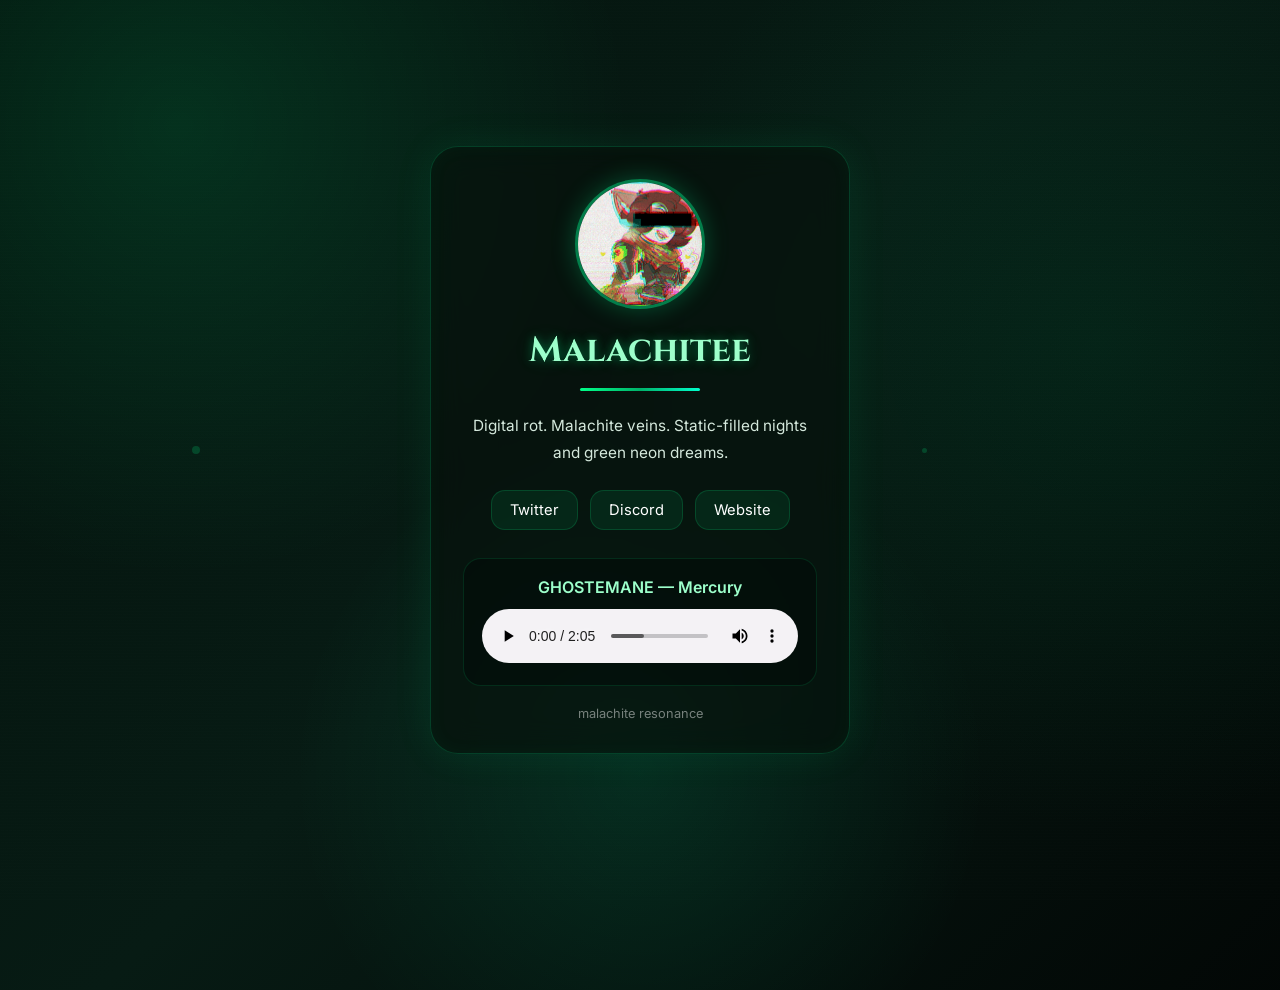
==== aboutme.html @ f3cbbcfe "Add files via upload" ====
<!DOCTYPE html>
<html lang="en">
<head>
<meta charset="UTF-8" />
<meta name="viewport" content="width=device-width, initial-scale=1.0"/>

<title>Malachitee</title>

<link rel="preconnect" href="https://fonts.googleapis.com">
<link href="https://fonts.googleapis.com/css2?family=Cinzel:wght@600&family=Inter:wght@300;400;500&display=swap" rel="stylesheet">

<style>
*{
    margin:0;
    padding:0;
    box-sizing:border-box;
}

body{
    height:100vh;
    overflow:hidden;
    font-family:'Inter',sans-serif;
    background:#050806;
    color:white;
    display:flex;
    justify-content:center;
    align-items:center;
    position:relative;
}

/* Animated malachite background */

body::before{
    content:"";
    position:absolute;
    inset:0;
    background:
    radial-gradient(circle at 20% 20%, rgba(0,255,140,.12), transparent 30%),
    radial-gradient(circle at 80% 40%, rgba(0,120,70,.15), transparent 35%),
    radial-gradient(circle at 50% 80%, rgba(0,255,170,.10), transparent 30%),
    linear-gradient(135deg,#03110b,#071b14,#020504);
    animation:bgMove 18s infinite alternate ease-in-out;
    transform:scale(1.2);
}

@keyframes bgMove{
    0%{
        filter:hue-rotate(0deg);
        transform:scale(1.15) translateY(0px);
    }
    100%{
        filter:hue-rotate(20deg);
        transform:scale(1.25) translateY(-15px);
    }
}

/* Scanlines */

.scanlines{
    position:absolute;
    inset:0;
    pointer-events:none;
    opacity:.06;
    background:
    repeating-linear-gradient(
        to bottom,
        transparent 0px,
        transparent 2px,
        rgba(255,255,255,.12) 3px
    );
}

/* Main Card */

.card{
    width:420px;
    backdrop-filter:blur(16px);
    background:rgba(8,15,11,.62);
    border:1px solid rgba(0,255,150,.18);
    border-radius:28px;
    padding:32px;
    position:relative;
    z-index:2;
    box-shadow:
    0 0 40px rgba(0,255,140,.08),
    inset 0 0 20px rgba(0,255,120,.04);
    animation:fadeUp 1s ease;
}

@keyframes fadeUp{
    from{
        opacity:0;
        transform:translateY(40px);
    }
    to{
        opacity:1;
        transform:translateY(0);
    }
}

/* Avatar */

.avatar{
    width:130px;
    height:130px;
    margin:auto;
    border-radius:50%;
    overflow:hidden;
    border:3px solid rgba(0,255,150,.45);
    box-shadow:0 0 25px rgba(0,255,150,.25);
}

.avatar img{
    width:100%;
    height:100%;
    object-fit:cover;
}

/* Username */

h1{
    font-family:'Cinzel',serif;
    text-align:center;
    margin-top:18px;
    font-size:2.2rem;
    color:#9dffcb;
    text-shadow:
    0 0 10px rgba(0,255,140,.35),
    0 0 20px rgba(0,255,140,.15);
}

.glow-line{
    width:120px;
    height:3px;
    margin:14px auto 22px;
    border-radius:999px;
    background:linear-gradient(to right,#00ff88,#00b36b,#00ffcc);
    animation:pulse 2s infinite;
}

@keyframes pulse{
    0%,100%{
        opacity:.5;
        transform:scaleX(.9);
    }
    50%{
        opacity:1;
        transform:scaleX(1.05);
    }
}

/* Bio */

.bio{
    text-align:center;
    line-height:1.7;
    color:#d4e8dc;
    font-size:.96rem;
    margin-bottom:24px;
}

/* Socials */

.socials{
    display:flex;
    gap:12px;
    justify-content:center;
    flex-wrap:wrap;
}

.socials a{
    text-decoration:none;
    color:white;
    background:rgba(0,255,140,.08);
    border:1px solid rgba(0,255,140,.16);
    padding:10px 18px;
    border-radius:14px;
    transition:.25s;
    font-size:.92rem;
}

.socials a:hover{
    transform:translateY(-3px);
    background:rgba(0,255,140,.18);
    box-shadow:0 0 15px rgba(0,255,140,.15);
}

/* Music Player */

.player{
    margin-top:28px;
    padding:18px;
    border-radius:18px;
    background:rgba(0,0,0,.28);
    border:1px solid rgba(0,255,140,.12);
}

.song{
    margin-bottom:12px;
    color:#9dffcb;
    font-weight:600;
    text-align:center;
}

audio{
    width:100%;
    filter:hue-rotate(85deg) saturate(1.2);
}

/* floating particles */

.particle{
    position:absolute;
    border-radius:50%;
    background:rgba(0,255,140,.18);
    animation:float linear infinite;
}

.particle:nth-child(1){
    width:8px;
    height:8px;
    left:15%;
    animation-duration:14s;
}

.particle:nth-child(2){
    width:5px;
    height:5px;
    left:72%;
    animation-duration:18s;
}

.particle:nth-child(3){
    width:12px;
    height:12px;
    left:45%;
    animation-duration:22s;
}

@keyframes float{
    from{
        transform:translateY(120vh);
    }
    to{
        transform:translateY(-20vh);
    }
}

.footer{
    text-align:center;
    margin-top:20px;
    opacity:.45;
    font-size:.8rem;
}
</style>
</head>

<body>

<div class="particle"></div>
<div class="particle"></div>
<div class="particle"></div>

<div class="scanlines"></div>

<div class="card">

<div class="avatar">
<img src="MOSHED-2025-11-30-0-14-15.gif" alt="Avatar">
</div>

<h1>Malachitee</h1>

<div class="glow-line"></div>

<div class="bio">
Digital rot. Malachite veins.  
Static-filled nights and green neon dreams.
</div>

<div class="socials">
<a href="https://x.com/CyroTheProtogen" target="_blank">Twitter</a>
<a href="https://discord.gg/fGaBajtQPF" target="_blank">Discord</a>
<a href="https://malachitevr.win" target="_blank">Website</a>
</div>

<div class="player">
<div class="song">GHOSTEMANE — Mercury</div>

<audio controls>
<source src="GHOSTEMANE - Mercury.mp3" type="audio/mpeg">
</audio>
</div>

<div class="footer">
malachite resonance
</div>

</div>

</body>
</html>
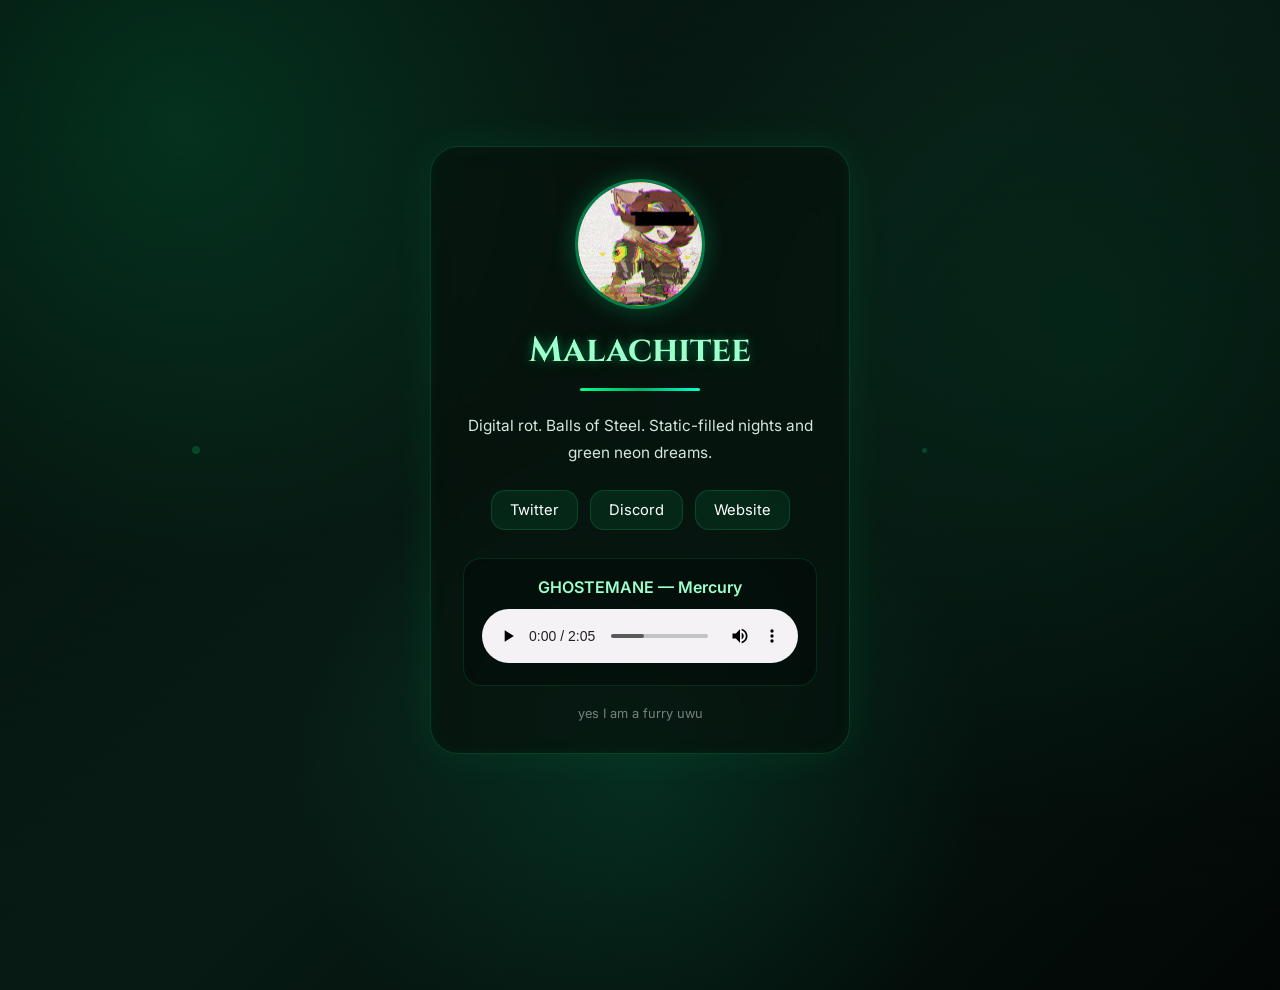
==== commit 8fa753e8: "Update bio and footer text in aboutme.html" ====
--- a/aboutme.html
+++ b/aboutme.html
@@ -274,7 +274,7 @@
 <div class="glow-line"></div>
 
 <div class="bio">
-Digital rot. Malachite veins.  
+Digital rot. Balls of Steel.  
 Static-filled nights and green neon dreams.
 </div>
 
@@ -293,10 +293,10 @@
 </div>
 
 <div class="footer">
-malachite resonance
+yes I am a furry uwu
 </div>
 
 </div>
 
 </body>
-</html>+</html>
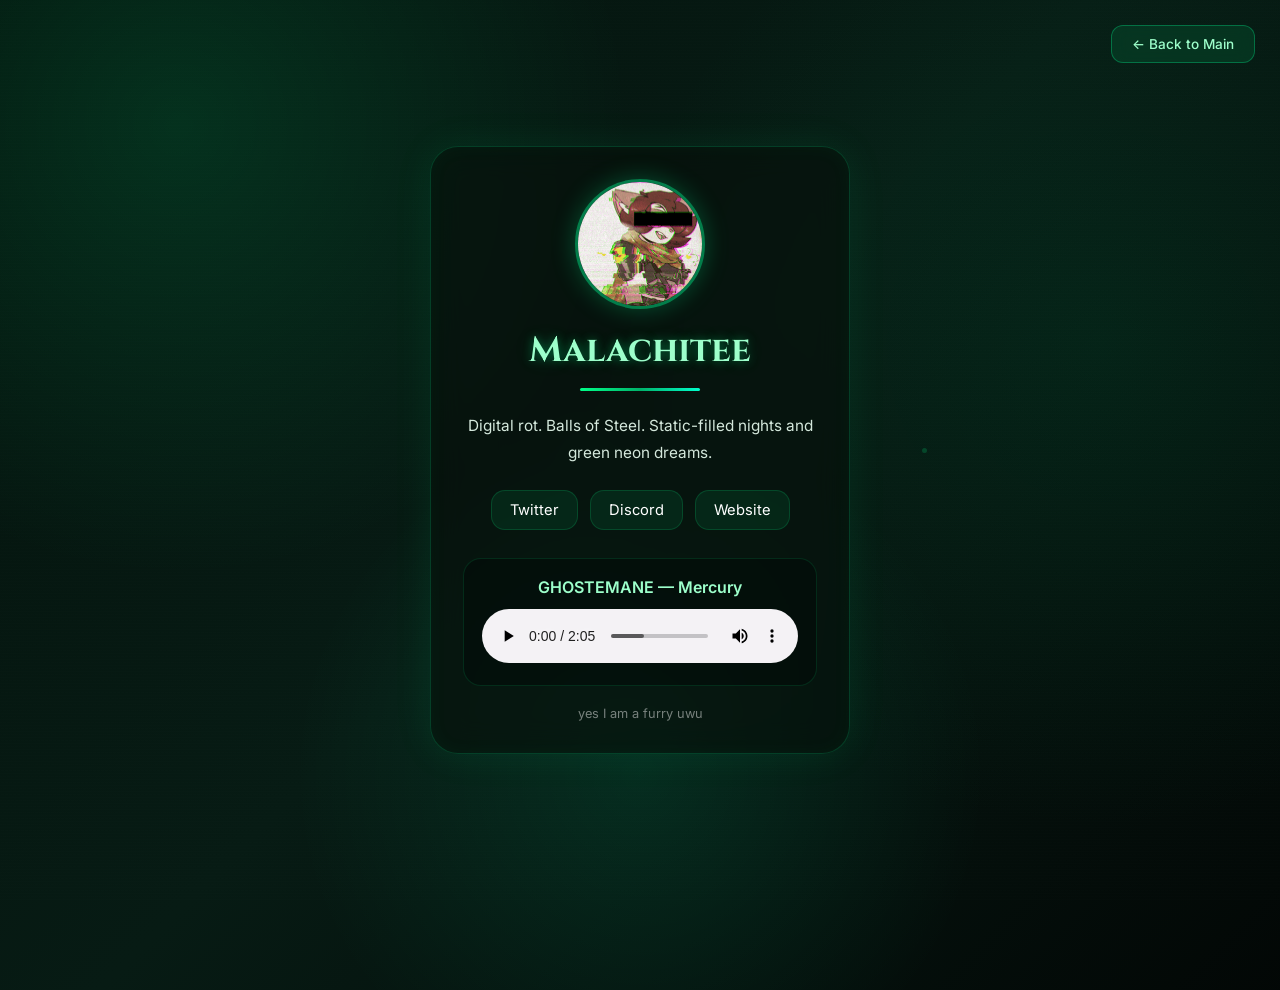
==== commit 82ddb9ad: "Add files via upload" ====
--- a/aboutme.html
+++ b/aboutme.html
@@ -28,8 +28,31 @@
     position:relative;
 }
 
+/* Back Button Styles */
+.back-btn {
+    position: absolute;
+    top: 25px;
+    right: 25px;
+    z-index: 10;
+    text-decoration: none;
+    color: #9dffcb;
+    background: rgba(0, 255, 140, 0.1);
+    border: 1px solid rgba(0, 255, 150, 0.3);
+    padding: 10px 20px;
+    border-radius: 12px;
+    font-size: 0.85rem;
+    font-weight: 500;
+    backdrop-filter: blur(8px);
+    transition: 0.3s ease;
+}
+
+.back-btn:hover {
+    background: rgba(0, 255, 140, 0.25);
+    box-shadow: 0 0 15px rgba(0, 255, 140, 0.2);
+    transform: translateY(-2px);
+}
+
 /* Animated malachite background */
-
 body::before{
     content:"";
     position:absolute;
@@ -55,7 +78,6 @@
 }
 
 /* Scanlines */
-
 .scanlines{
     position:absolute;
     inset:0;
@@ -71,7 +93,6 @@
 }
 
 /* Main Card */
-
 .card{
     width:420px;
     backdrop-filter:blur(16px);
@@ -99,7 +120,6 @@
 }
 
 /* Avatar */
-
 .avatar{
     width:130px;
     height:130px;
@@ -117,7 +137,6 @@
 }
 
 /* Username */
-
 h1{
     font-family:'Cinzel',serif;
     text-align:center;
@@ -150,7 +169,6 @@
 }
 
 /* Bio */
-
 .bio{
     text-align:center;
     line-height:1.7;
@@ -160,7 +178,6 @@
 }
 
 /* Socials */
-
 .socials{
     display:flex;
     gap:12px;
@@ -186,7 +203,6 @@
 }
 
 /* Music Player */
-
 .player{
     margin-top:28px;
     padding:18px;
@@ -208,7 +224,6 @@
 }
 
 /* floating particles */
-
 .particle{
     position:absolute;
     border-radius:50%;
@@ -216,34 +231,13 @@
     animation:float linear infinite;
 }
 
-.particle:nth-child(1){
-    width:8px;
-    height:8px;
-    left:15%;
-    animation-duration:14s;
-}
-
-.particle:nth-child(2){
-    width:5px;
-    height:5px;
-    left:72%;
-    animation-duration:18s;
-}
-
-.particle:nth-child(3){
-    width:12px;
-    height:12px;
-    left:45%;
-    animation-duration:22s;
-}
+.particle:nth-child(1){ width:8px; height:8px; left:15%; animation-duration:14s; }
+.particle:nth-child(2){ width:5px; height:5px; left:72%; animation-duration:18s; }
+.particle:nth-child(3){ width:12px; height:12px; left:45%; animation-duration:22s; }
 
 @keyframes float{
-    from{
-        transform:translateY(120vh);
-    }
-    to{
-        transform:translateY(-20vh);
-    }
+    from{ transform:translateY(120vh); }
+    to{ transform:translateY(-20vh); }
 }
 
 .footer{
@@ -256,6 +250,8 @@
 </head>
 
 <body>
+
+<a href="/" class="back-btn">← Back to Main</a>
 
 <div class="particle"></div>
 <div class="particle"></div>
@@ -299,4 +295,4 @@
 </div>
 
 </body>
-</html>
+</html>
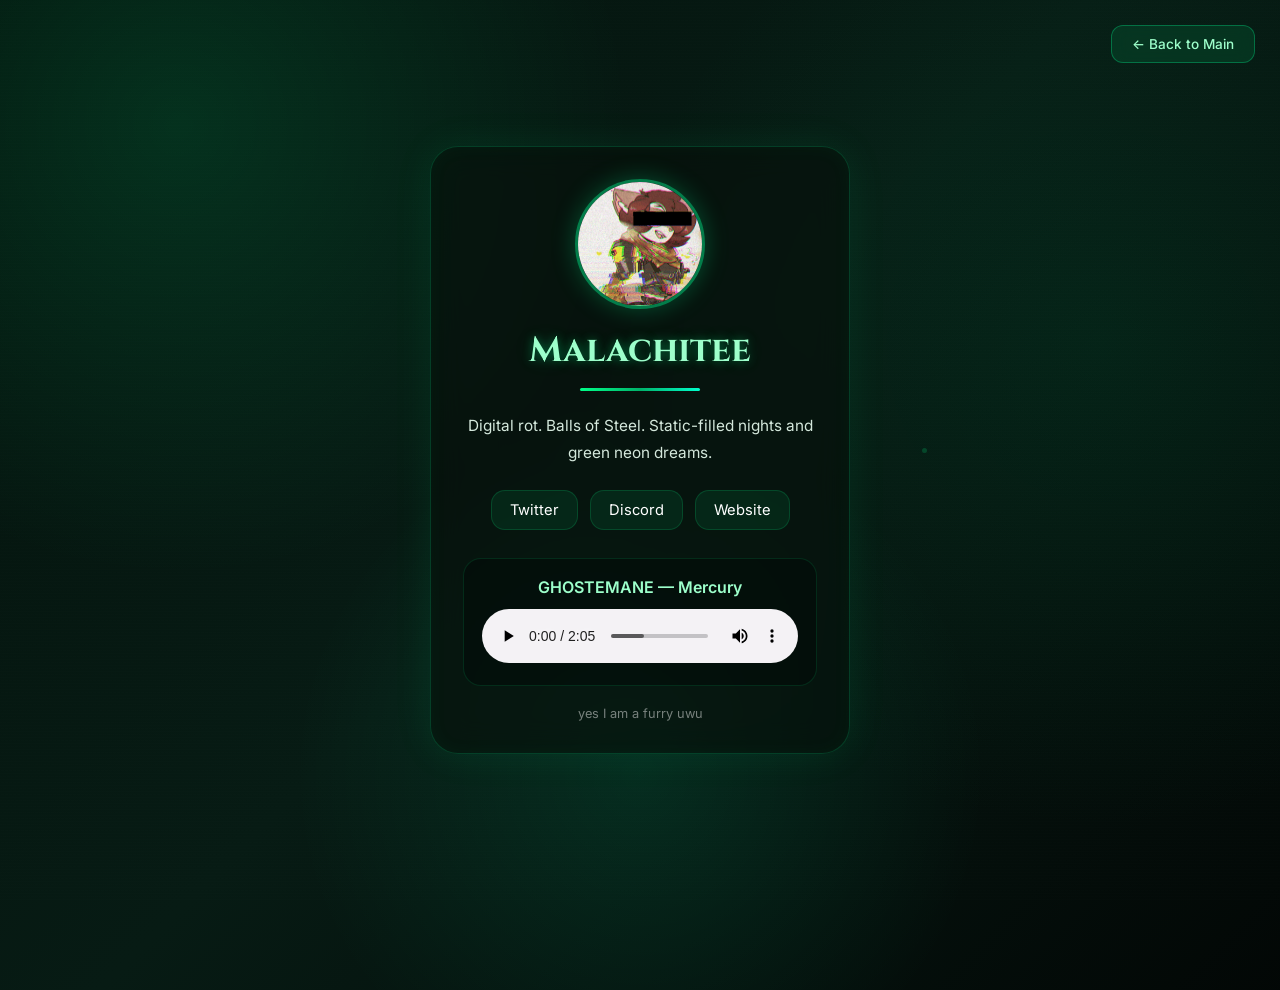
==== commit 04b75c20: "Add favicon and Google Fonts preconnect link Added favicon and preconnect link for Google Fonts." ====
--- a/aboutme.html
+++ b/aboutme.html
@@ -6,6 +6,8 @@
 
 <title>Malachitee</title>
 
+<link rel="icon" type="image/jpeg" href="23383e949e60d1c03cfc13267f91077a.jpg">
+    
 <link rel="preconnect" href="https://fonts.googleapis.com">
 <link href="https://fonts.googleapis.com/css2?family=Cinzel:wght@600&family=Inter:wght@300;400;500&display=swap" rel="stylesheet">
 
@@ -295,4 +297,4 @@
 </div>
 
 </body>
-</html>+</html>
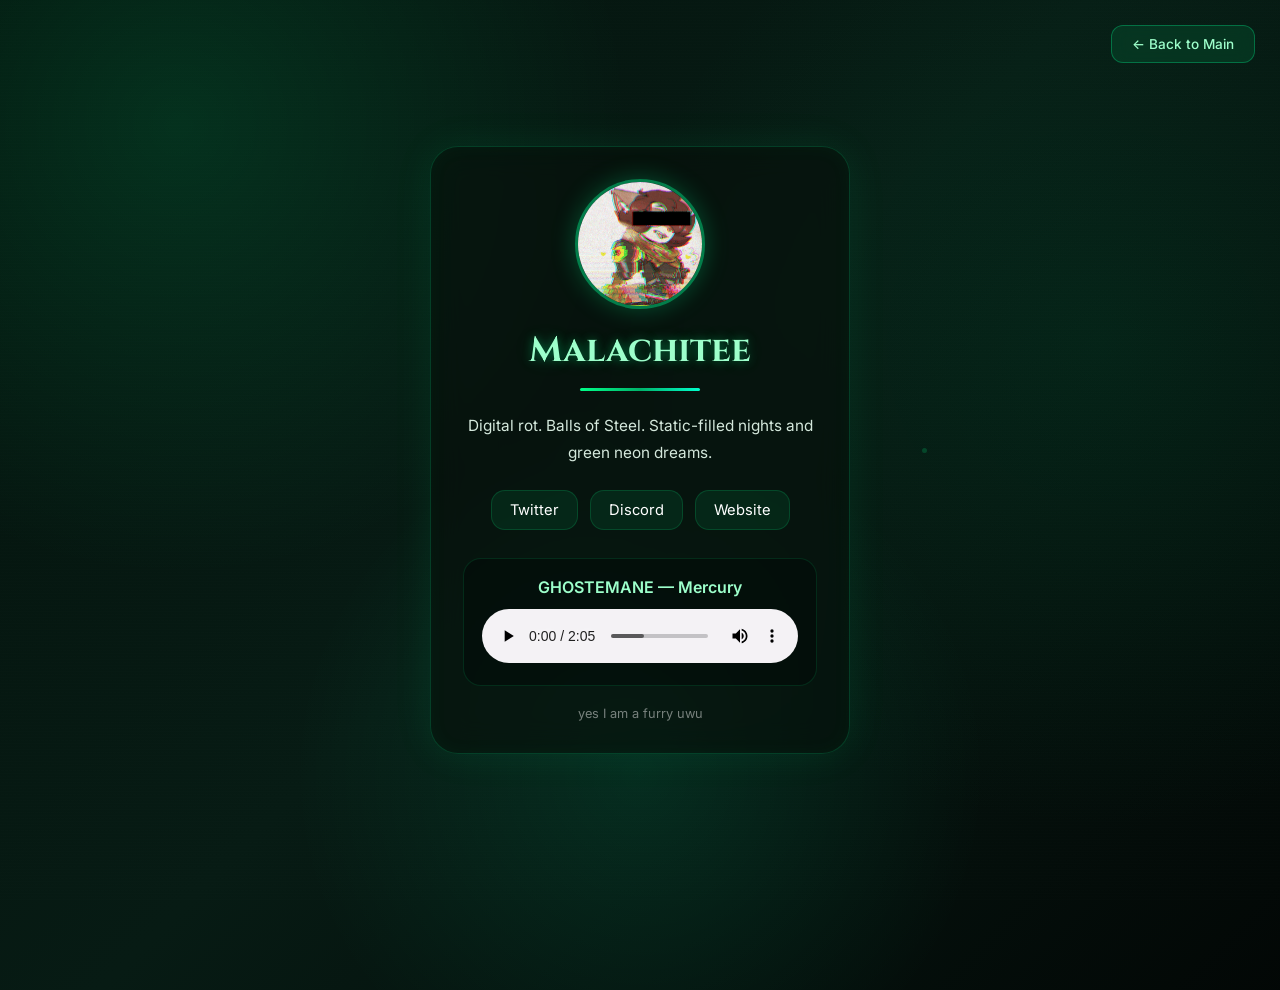
==== commit d2193822: "Update favicon link in aboutme.html" ====
--- a/aboutme.html
+++ b/aboutme.html
@@ -6,7 +6,7 @@
 
 <title>Malachitee</title>
 
-<link rel="icon" type="image/jpeg" href="23383e949e60d1c03cfc13267f91077a.jpg">
+<link rel="icon" type="image/jpeg" href="favicon.png">
     
 <link rel="preconnect" href="https://fonts.googleapis.com">
 <link href="https://fonts.googleapis.com/css2?family=Cinzel:wght@600&family=Inter:wght@300;400;500&display=swap" rel="stylesheet">
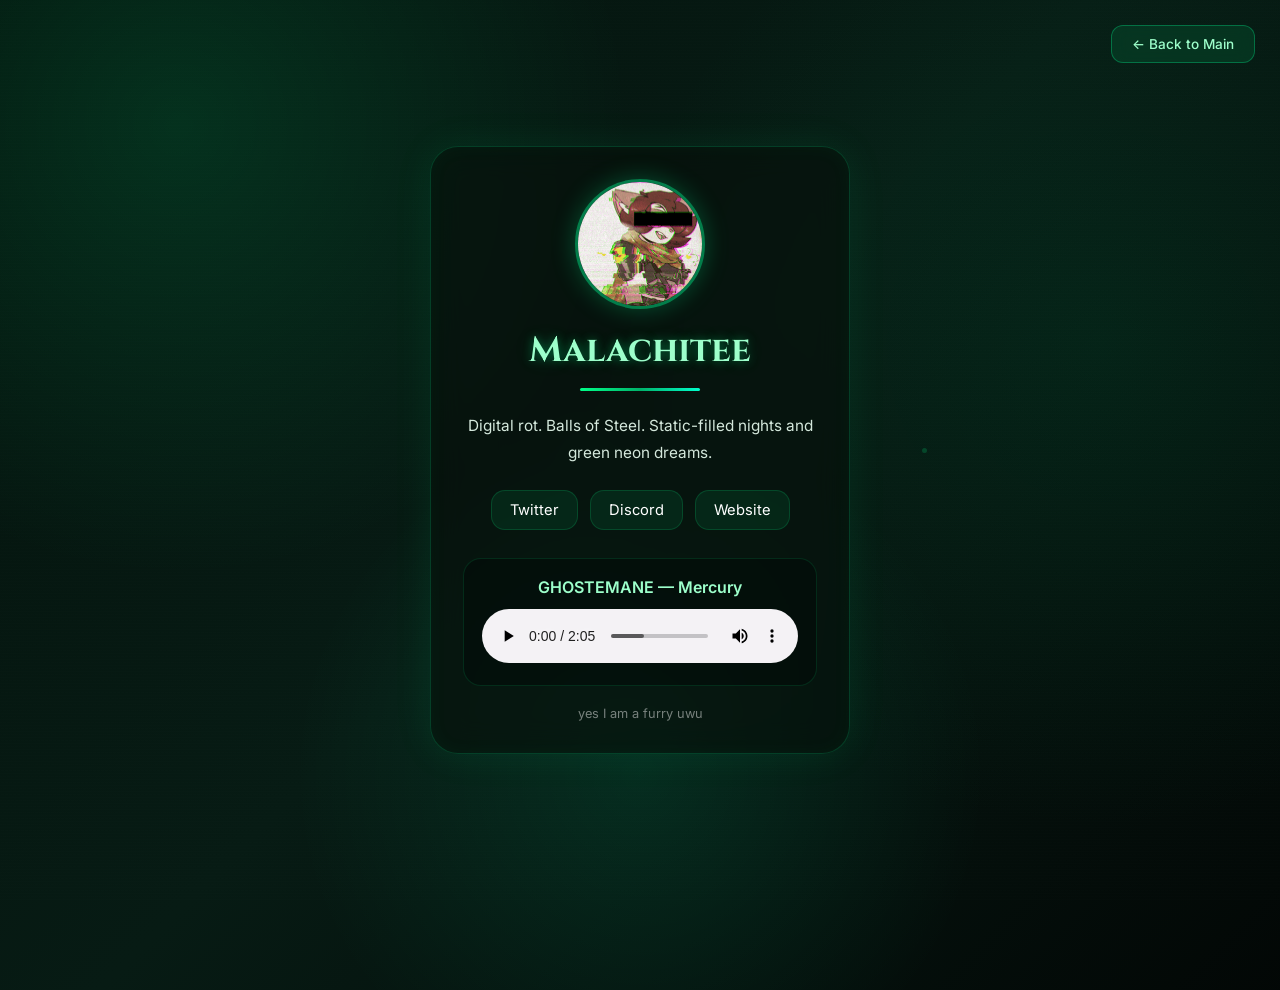
==== commit fbf0eff8: "deleted:    README.md new file:   aboutme.css modified:   aboutme.html new file:   index.css modifie" ====
--- a/aboutme.html
+++ b/aboutme.html
@@ -6,249 +6,12 @@
 
 <title>Malachitee</title>
 
-<link rel="icon" type="image/jpeg" href="favicon.png">
+<link rel="icon" type="image/png" href="favicon.png">
     
 <link rel="preconnect" href="https://fonts.googleapis.com">
 <link href="https://fonts.googleapis.com/css2?family=Cinzel:wght@600&family=Inter:wght@300;400;500&display=swap" rel="stylesheet">
 
-<style>
-*{
-    margin:0;
-    padding:0;
-    box-sizing:border-box;
-}
-
-body{
-    height:100vh;
-    overflow:hidden;
-    font-family:'Inter',sans-serif;
-    background:#050806;
-    color:white;
-    display:flex;
-    justify-content:center;
-    align-items:center;
-    position:relative;
-}
-
-/* Back Button Styles */
-.back-btn {
-    position: absolute;
-    top: 25px;
-    right: 25px;
-    z-index: 10;
-    text-decoration: none;
-    color: #9dffcb;
-    background: rgba(0, 255, 140, 0.1);
-    border: 1px solid rgba(0, 255, 150, 0.3);
-    padding: 10px 20px;
-    border-radius: 12px;
-    font-size: 0.85rem;
-    font-weight: 500;
-    backdrop-filter: blur(8px);
-    transition: 0.3s ease;
-}
-
-.back-btn:hover {
-    background: rgba(0, 255, 140, 0.25);
-    box-shadow: 0 0 15px rgba(0, 255, 140, 0.2);
-    transform: translateY(-2px);
-}
-
-/* Animated malachite background */
-body::before{
-    content:"";
-    position:absolute;
-    inset:0;
-    background:
-    radial-gradient(circle at 20% 20%, rgba(0,255,140,.12), transparent 30%),
-    radial-gradient(circle at 80% 40%, rgba(0,120,70,.15), transparent 35%),
-    radial-gradient(circle at 50% 80%, rgba(0,255,170,.10), transparent 30%),
-    linear-gradient(135deg,#03110b,#071b14,#020504);
-    animation:bgMove 18s infinite alternate ease-in-out;
-    transform:scale(1.2);
-}
-
-@keyframes bgMove{
-    0%{
-        filter:hue-rotate(0deg);
-        transform:scale(1.15) translateY(0px);
-    }
-    100%{
-        filter:hue-rotate(20deg);
-        transform:scale(1.25) translateY(-15px);
-    }
-}
-
-/* Scanlines */
-.scanlines{
-    position:absolute;
-    inset:0;
-    pointer-events:none;
-    opacity:.06;
-    background:
-    repeating-linear-gradient(
-        to bottom,
-        transparent 0px,
-        transparent 2px,
-        rgba(255,255,255,.12) 3px
-    );
-}
-
-/* Main Card */
-.card{
-    width:420px;
-    backdrop-filter:blur(16px);
-    background:rgba(8,15,11,.62);
-    border:1px solid rgba(0,255,150,.18);
-    border-radius:28px;
-    padding:32px;
-    position:relative;
-    z-index:2;
-    box-shadow:
-    0 0 40px rgba(0,255,140,.08),
-    inset 0 0 20px rgba(0,255,120,.04);
-    animation:fadeUp 1s ease;
-}
-
-@keyframes fadeUp{
-    from{
-        opacity:0;
-        transform:translateY(40px);
-    }
-    to{
-        opacity:1;
-        transform:translateY(0);
-    }
-}
-
-/* Avatar */
-.avatar{
-    width:130px;
-    height:130px;
-    margin:auto;
-    border-radius:50%;
-    overflow:hidden;
-    border:3px solid rgba(0,255,150,.45);
-    box-shadow:0 0 25px rgba(0,255,150,.25);
-}
-
-.avatar img{
-    width:100%;
-    height:100%;
-    object-fit:cover;
-}
-
-/* Username */
-h1{
-    font-family:'Cinzel',serif;
-    text-align:center;
-    margin-top:18px;
-    font-size:2.2rem;
-    color:#9dffcb;
-    text-shadow:
-    0 0 10px rgba(0,255,140,.35),
-    0 0 20px rgba(0,255,140,.15);
-}
-
-.glow-line{
-    width:120px;
-    height:3px;
-    margin:14px auto 22px;
-    border-radius:999px;
-    background:linear-gradient(to right,#00ff88,#00b36b,#00ffcc);
-    animation:pulse 2s infinite;
-}
-
-@keyframes pulse{
-    0%,100%{
-        opacity:.5;
-        transform:scaleX(.9);
-    }
-    50%{
-        opacity:1;
-        transform:scaleX(1.05);
-    }
-}
-
-/* Bio */
-.bio{
-    text-align:center;
-    line-height:1.7;
-    color:#d4e8dc;
-    font-size:.96rem;
-    margin-bottom:24px;
-}
-
-/* Socials */
-.socials{
-    display:flex;
-    gap:12px;
-    justify-content:center;
-    flex-wrap:wrap;
-}
-
-.socials a{
-    text-decoration:none;
-    color:white;
-    background:rgba(0,255,140,.08);
-    border:1px solid rgba(0,255,140,.16);
-    padding:10px 18px;
-    border-radius:14px;
-    transition:.25s;
-    font-size:.92rem;
-}
-
-.socials a:hover{
-    transform:translateY(-3px);
-    background:rgba(0,255,140,.18);
-    box-shadow:0 0 15px rgba(0,255,140,.15);
-}
-
-/* Music Player */
-.player{
-    margin-top:28px;
-    padding:18px;
-    border-radius:18px;
-    background:rgba(0,0,0,.28);
-    border:1px solid rgba(0,255,140,.12);
-}
-
-.song{
-    margin-bottom:12px;
-    color:#9dffcb;
-    font-weight:600;
-    text-align:center;
-}
-
-audio{
-    width:100%;
-    filter:hue-rotate(85deg) saturate(1.2);
-}
-
-/* floating particles */
-.particle{
-    position:absolute;
-    border-radius:50%;
-    background:rgba(0,255,140,.18);
-    animation:float linear infinite;
-}
-
-.particle:nth-child(1){ width:8px; height:8px; left:15%; animation-duration:14s; }
-.particle:nth-child(2){ width:5px; height:5px; left:72%; animation-duration:18s; }
-.particle:nth-child(3){ width:12px; height:12px; left:45%; animation-duration:22s; }
-
-@keyframes float{
-    from{ transform:translateY(120vh); }
-    to{ transform:translateY(-20vh); }
-}
-
-.footer{
-    text-align:center;
-    margin-top:20px;
-    opacity:.45;
-    font-size:.8rem;
-}
-</style>
+  <link rel="stylesheet" href="aboutme.css" />
 </head>
 
 <body>
--- a/aboutme.css
+++ b/aboutme.css
@@ -0,0 +1,236 @@
+*{
+    margin:0;
+    padding:0;
+    box-sizing:border-box;
+}
+
+body{
+    height:100vh;
+    overflow:hidden;
+    font-family:'Inter',sans-serif;
+    background:#050806;
+    color:white;
+    display:flex;
+    justify-content:center;
+    align-items:center;
+    position:relative;
+}
+
+/* Back Button Styles */
+.back-btn {
+    position: absolute;
+    top: 25px;
+    right: 25px;
+    z-index: 10;
+    text-decoration: none;
+    color: #9dffcb;
+    background: rgba(0, 255, 140, 0.1);
+    border: 1px solid rgba(0, 255, 150, 0.3);
+    padding: 10px 20px;
+    border-radius: 12px;
+    font-size: 0.85rem;
+    font-weight: 500;
+    backdrop-filter: blur(8px);
+    transition: 0.3s ease;
+}
+
+.back-btn:hover {
+    background: rgba(0, 255, 140, 0.25);
+    box-shadow: 0 0 15px rgba(0, 255, 140, 0.2);
+    transform: translateY(-2px);
+}
+
+/* Animated malachite background */
+body::before{
+    content:"";
+    position:absolute;
+    inset:0;
+    background:
+    radial-gradient(circle at 20% 20%, rgba(0,255,140,.12), transparent 30%),
+    radial-gradient(circle at 80% 40%, rgba(0,120,70,.15), transparent 35%),
+    radial-gradient(circle at 50% 80%, rgba(0,255,170,.10), transparent 30%),
+    linear-gradient(135deg,#03110b,#071b14,#020504);
+    animation:bgMove 18s infinite alternate ease-in-out;
+    transform:scale(1.2);
+}
+
+@keyframes bgMove{
+    0%{
+        filter:hue-rotate(0deg);
+        transform:scale(1.15) translateY(0px);
+    }
+    100%{
+        filter:hue-rotate(20deg);
+        transform:scale(1.25) translateY(-15px);
+    }
+}
+
+/* Scanlines */
+.scanlines{
+    position:absolute;
+    inset:0;
+    pointer-events:none;
+    opacity:.06;
+    background:
+    repeating-linear-gradient(
+        to bottom,
+        transparent 0px,
+        transparent 2px,
+        rgba(255,255,255,.12) 3px
+    );
+}
+
+/* Main Card */
+.card{
+    width:420px;
+    backdrop-filter:blur(16px);
+    background:rgba(8,15,11,.62);
+    border:1px solid rgba(0,255,150,.18);
+    border-radius:28px;
+    padding:32px;
+    position:relative;
+    z-index:2;
+    box-shadow:
+    0 0 40px rgba(0,255,140,.08),
+    inset 0 0 20px rgba(0,255,120,.04);
+    animation:fadeUp 1s ease;
+}
+
+@keyframes fadeUp{
+    from{
+        opacity:0;
+        transform:translateY(40px);
+    }
+    to{
+        opacity:1;
+        transform:translateY(0);
+    }
+}
+
+/* Avatar */
+.avatar{
+    width:130px;
+    height:130px;
+    margin:auto;
+    border-radius:50%;
+    overflow:hidden;
+    border:3px solid rgba(0,255,150,.45);
+    box-shadow:0 0 25px rgba(0,255,150,.25);
+}
+
+.avatar img{
+    width:100%;
+    height:100%;
+    object-fit:cover;
+}
+
+/* Username */
+h1{
+    font-family:'Cinzel',serif;
+    text-align:center;
+    margin-top:18px;
+    font-size:2.2rem;
+    color:#9dffcb;
+    text-shadow:
+    0 0 10px rgba(0,255,140,.35),
+    0 0 20px rgba(0,255,140,.15);
+}
+
+.glow-line{
+    width:120px;
+    height:3px;
+    margin:14px auto 22px;
+    border-radius:999px;
+    background:linear-gradient(to right,#00ff88,#00b36b,#00ffcc);
+    animation:pulse 2s infinite;
+}
+
+@keyframes pulse{
+    0%,100%{
+        opacity:.5;
+        transform:scaleX(.9);
+    }
+    50%{
+        opacity:1;
+        transform:scaleX(1.05);
+    }
+}
+
+/* Bio */
+.bio{
+    text-align:center;
+    line-height:1.7;
+    color:#d4e8dc;
+    font-size:.96rem;
+    margin-bottom:24px;
+}
+
+/* Socials */
+.socials{
+    display:flex;
+    gap:12px;
+    justify-content:center;
+    flex-wrap:wrap;
+}
+
+.socials a{
+    text-decoration:none;
+    color:white;
+    background:rgba(0,255,140,.08);
+    border:1px solid rgba(0,255,140,.16);
+    padding:10px 18px;
+    border-radius:14px;
+    transition:.25s;
+    font-size:.92rem;
+}
+
+.socials a:hover{
+    transform:translateY(-3px);
+    background:rgba(0,255,140,.18);
+    box-shadow:0 0 15px rgba(0,255,140,.15);
+}
+
+/* Music Player */
+.player{
+    margin-top:28px;
+    padding:18px;
+    border-radius:18px;
+    background:rgba(0,0,0,.28);
+    border:1px solid rgba(0,255,140,.12);
+}
+
+.song{
+    margin-bottom:12px;
+    color:#9dffcb;
+    font-weight:600;
+    text-align:center;
+}
+
+audio{
+    width:100%;
+    filter:hue-rotate(85deg) saturate(1.2);
+}
+
+/* floating particles */
+.particle{
+    position:absolute;
+    border-radius:50%;
+    background:rgba(0,255,140,.18);
+    animation:float linear infinite;
+}
+
+.particle:nth-child(1){ width:8px; height:8px; left:15%; animation-duration:14s; }
+.particle:nth-child(2){ width:5px; height:5px; left:72%; animation-duration:18s; }
+.particle:nth-child(3){ width:12px; height:12px; left:45%; animation-duration:22s; }
+
+@keyframes float{
+    from{ transform:translateY(120vh); }
+    to{ transform:translateY(-20vh); }
+}
+
+.footer{
+    text-align:center;
+    margin-top:20px;
+    opacity:.45;
+    font-size:.8rem;
+}
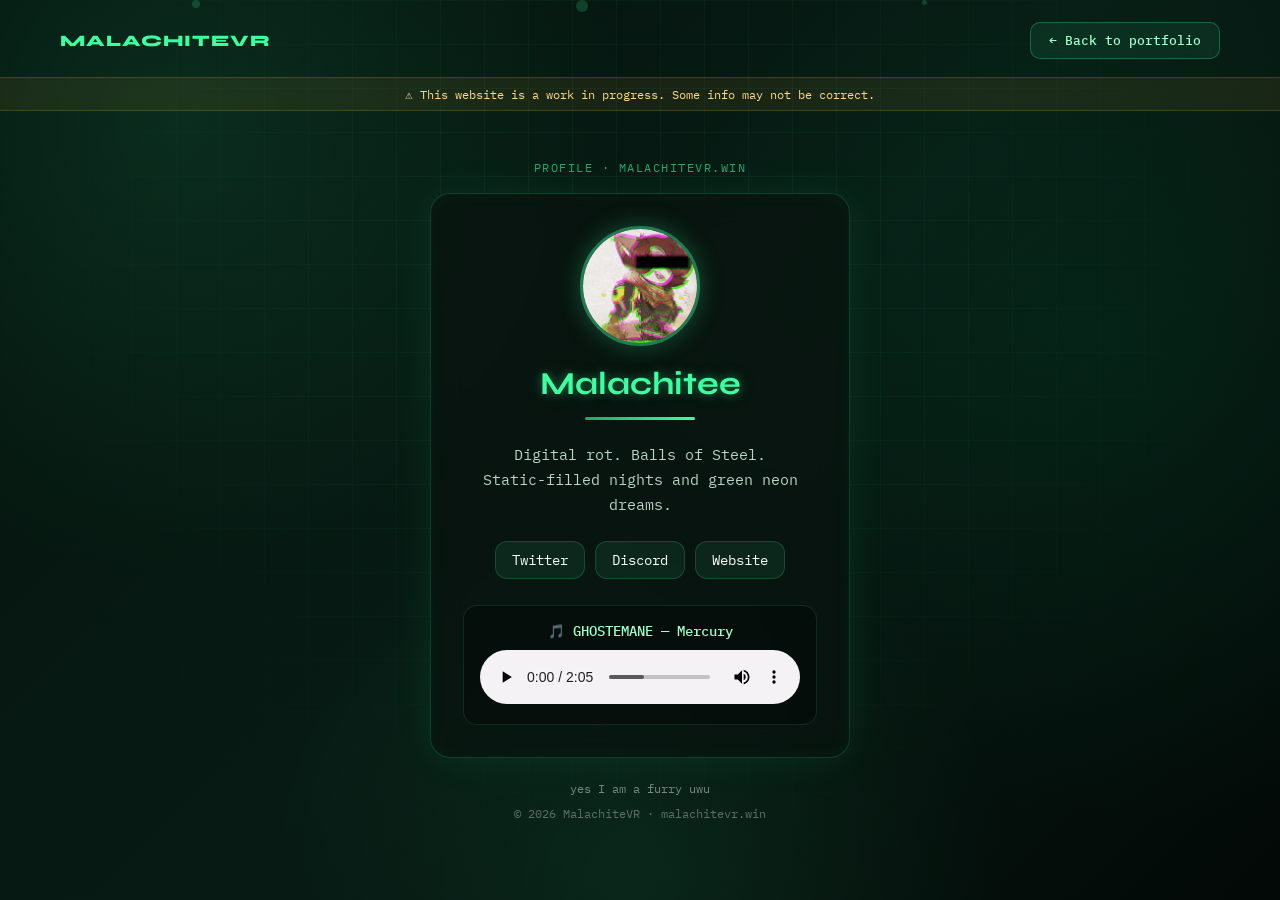
==== commit d1a2c6dd: "modified:   aboutme.css 	modified:   aboutme.html 	modified:   index.html 	modified:   minecraft_rel" ====
--- a/aboutme.html
+++ b/aboutme.html
@@ -3,61 +3,71 @@
 <head>
 <meta charset="UTF-8" />
 <meta name="viewport" content="width=device-width, initial-scale=1.0"/>
+<meta name="theme-color" content="#3dffa0">
 
-<title>Malachitee</title>
+<title>Malachitee — MalachiteVR</title>
 
 <link rel="icon" type="image/png" href="favicon.png">
-    
+
 <link rel="preconnect" href="https://fonts.googleapis.com">
-<link href="https://fonts.googleapis.com/css2?family=Cinzel:wght@600&family=Inter:wght@300;400;500&display=swap" rel="stylesheet">
+<link rel="preconnect" href="https://fonts.gstatic.com" crossorigin>
+<link href="https://fonts.googleapis.com/css2?family=Syne:wght@600;700;800&family=IBM+Plex+Mono:wght@400;500;600&display=swap" rel="stylesheet">
 
-  <link rel="stylesheet" href="aboutme.css" />
+<link rel="stylesheet" href="aboutme.css" />
 </head>
 
 <body>
 
-<a href="/" class="back-btn">← Back to Main</a>
-
+<div class="grid-bg"></div>
 <div class="particle"></div>
 <div class="particle"></div>
 <div class="particle"></div>
 
-<div class="scanlines"></div>
+<nav class="topnav">
+  <a href="index.html" class="brand">MALACHITEVR</a>
+  <a href="index.html" class="back-btn">← Back to portfolio</a>
+</nav>
 
-<div class="card">
+<div class="wip-banner">⚠ This website is a work in progress. Some info may not be correct.</div>
 
-<div class="avatar">
-<img src="MOSHED-2025-11-30-0-14-15.gif" alt="Avatar">
-</div>
+<main class="wrap">
 
-<h1>Malachitee</h1>
+  <div class="eyebrow">Profile · malachitevr.win</div>
 
-<div class="glow-line"></div>
+  <div class="card reveal">
 
-<div class="bio">
-Digital rot. Balls of Steel.  
-Static-filled nights and green neon dreams.
-</div>
+    <div class="avatar">
+      <img src="MOSHED-2025-11-30-0-14-15.gif" alt="Avatar">
+    </div>
 
-<div class="socials">
-<a href="https://x.com/CyroTheProtogen" target="_blank">Twitter</a>
-<a href="https://discord.gg/fGaBajtQPF" target="_blank">Discord</a>
-<a href="https://malachitevr.win" target="_blank">Website</a>
-</div>
+    <h1>Malachitee</h1>
 
-<div class="player">
-<div class="song">GHOSTEMANE — Mercury</div>
+    <div class="glow-line"></div>
 
-<audio controls>
-<source src="GHOSTEMANE - Mercury.mp3" type="audio/mpeg">
-</audio>
-</div>
+    <div class="bio">
+      Digital rot. Balls of Steel.<br>
+      Static-filled nights and green neon dreams.
+    </div>
 
-<div class="footer">
-yes I am a furry uwu
-</div>
+    <div class="socials">
+      <a href="https://x.com/CyroTheProtogen" target="_blank" rel="noopener">Twitter</a>
+      <a href="https://discord.gg/fGaBajtQPF" target="_blank" rel="noopener">Discord</a>
+      <a href="https://malachitevr.win" target="_blank" rel="noopener">Website</a>
+    </div>
 
-</div>
+    <div class="player">
+      <div class="song">🎵 GHOSTEMANE — Mercury</div>
+      <audio controls>
+        <source src="GHOSTEMANE - Mercury.mp3" type="audio/mpeg">
+      </audio>
+    </div>
+
+  </div>
+
+  <div class="footer">yes I am a furry uwu</div>
+  <div class="copyright">© 2026 MalachiteVR · malachitevr.win</div>
+
+</main>
 
 </body>
 </html>
--- a/aboutme.css
+++ b/aboutme.css
@@ -1,54 +1,52 @@
+:root{
+    --malachite: #3dffa0;
+    --malachite-dim: #23a86b;
+    --bg: #050806;
+    --panel: rgba(10, 18, 14, .65);
+    --text-dim: #b9d6c6;
+}
+
 *{
     margin:0;
     padding:0;
     box-sizing:border-box;
 }
 
+html, body{
+    min-height:100vh;
+}
+
 body{
-    height:100vh;
-    overflow:hidden;
-    font-family:'Inter',sans-serif;
-    background:#050806;
+    font-family:'IBM Plex Mono', monospace;
+    background:var(--bg);
     color:white;
-    display:flex;
-    justify-content:center;
-    align-items:center;
-    position:relative;
-}
-
-/* Back Button Styles */
-.back-btn {
-    position: absolute;
-    top: 25px;
-    right: 25px;
-    z-index: 10;
-    text-decoration: none;
-    color: #9dffcb;
-    background: rgba(0, 255, 140, 0.1);
-    border: 1px solid rgba(0, 255, 150, 0.3);
-    padding: 10px 20px;
-    border-radius: 12px;
-    font-size: 0.85rem;
-    font-weight: 500;
-    backdrop-filter: blur(8px);
-    transition: 0.3s ease;
-}
-
-.back-btn:hover {
-    background: rgba(0, 255, 140, 0.25);
-    box-shadow: 0 0 15px rgba(0, 255, 140, 0.2);
-    transform: translateY(-2px);
-}
-
-/* Animated malachite background */
+    position:relative;
+    overflow-x:hidden;
+}
+
+/* Grid background, matching main site */
+.grid-bg{
+    position:fixed;
+    inset:0;
+    z-index:0;
+    background-image:
+        linear-gradient(rgba(61,255,160,.06) 1px, transparent 1px),
+        linear-gradient(90deg, rgba(61,255,160,.06) 1px, transparent 1px);
+    background-size: 44px 44px;
+    -webkit-mask-image: radial-gradient(circle at 50% 30%, black 0%, transparent 75%);
+    mask-image: radial-gradient(circle at 50% 30%, black 0%, transparent 75%);
+    pointer-events:none;
+}
+
 body::before{
     content:"";
-    position:absolute;
+    position:fixed;
     inset:0;
+    z-index:0;
     background:
-    radial-gradient(circle at 20% 20%, rgba(0,255,140,.12), transparent 30%),
-    radial-gradient(circle at 80% 40%, rgba(0,120,70,.15), transparent 35%),
-    radial-gradient(circle at 50% 80%, rgba(0,255,170,.10), transparent 30%),
+    radial-gradient(circle at 20% 20%, rgba(61,255,160,.10), transparent 30%),
+    radial-gradient(circle at 80% 40%, rgba(0,120,70,.14), transparent 35%),
+    radial-gradient(circle at 50% 90%, rgba(61,255,160,.08), transparent 30%),
     linear-gradient(135deg,#03110b,#071b14,#020504);
     animation:bgMove 18s infinite alternate ease-in-out;
     transform:scale(1.2);
@@ -60,46 +58,105 @@
         transform:scale(1.15) translateY(0px);
     }
     100%{
-        filter:hue-rotate(20deg);
+        filter:hue-rotate(15deg);
         transform:scale(1.25) translateY(-15px);
     }
 }
 
-/* Scanlines */
-.scanlines{
-    position:absolute;
-    inset:0;
-    pointer-events:none;
-    opacity:.06;
-    background:
-    repeating-linear-gradient(
-        to bottom,
-        transparent 0px,
-        transparent 2px,
-        rgba(255,255,255,.12) 3px
-    );
+/* Top nav, consistent with rest of site */
+.topnav{
+    position:relative;
+    z-index:5;
+    display:flex;
+    justify-content:space-between;
+    align-items:center;
+    padding:22px clamp(20px, 6vw, 60px) 0;
+}
+
+.brand{
+    font-family:'Syne', sans-serif;
+    font-weight:800;
+    letter-spacing:.06em;
+    color:var(--malachite);
+    text-decoration:none;
+    font-size:1rem;
+}
+
+.back-btn{
+    text-decoration:none;
+    color:#9dffcb;
+    background:rgba(61,255,160,.08);
+    border:1px solid rgba(61,255,160,.28);
+    padding:9px 18px;
+    border-radius:10px;
+    font-size:.8rem;
+    font-weight:500;
+    backdrop-filter:blur(8px);
+    transition:.25s ease;
+}
+
+.back-btn:hover{
+    background:rgba(61,255,160,.2);
+    box-shadow:0 0 15px rgba(61,255,160,.2);
+    transform:translateY(-2px);
+}
+
+/* Work-in-progress banner, matches main site pages */
+.wip-banner{
+    position:relative;
+    z-index:5;
+    text-align:center;
+    font-size:.78rem;
+    color:#ffd98a;
+    background:rgba(255,180,60,.08);
+    border-top:1px solid rgba(255,180,60,.18);
+    border-bottom:1px solid rgba(255,180,60,.18);
+    padding:8px 12px;
+    margin-top:18px;
+}
+
+.wrap{
+    position:relative;
+    z-index:2;
+    max-width:520px;
+    margin:0 auto;
+    padding:48px 20px 60px;
+    display:flex;
+    flex-direction:column;
+    align-items:center;
+}
+
+.eyebrow{
+    font-size:.78rem;
+    letter-spacing:.12em;
+    text-transform:uppercase;
+    color:var(--malachite-dim);
+    margin-bottom:18px;
 }
 
 /* Main Card */
 .card{
-    width:420px;
+    width:100%;
+    max-width:420px;
     backdrop-filter:blur(16px);
-    background:rgba(8,15,11,.62);
-    border:1px solid rgba(0,255,150,.18);
-    border-radius:28px;
+    background:var(--panel);
+    border:1px solid rgba(61,255,160,.18);
+    border-radius:20px;
     padding:32px;
     position:relative;
-    z-index:2;
     box-shadow:
-    0 0 40px rgba(0,255,140,.08),
-    inset 0 0 20px rgba(0,255,120,.04);
-    animation:fadeUp 1s ease;
+    0 0 40px rgba(61,255,160,.08),
+    inset 0 0 20px rgba(61,255,160,.04);
+}
+
+.reveal{
+    animation:fadeUp .8s ease both;
 }
 
 @keyframes fadeUp{
     from{
         opacity:0;
-        transform:translateY(40px);
+        transform:translateY(30px);
     }
     to{
         opacity:1;
@@ -109,13 +166,13 @@
 
 /* Avatar */
 .avatar{
-    width:130px;
-    height:130px;
+    width:120px;
+    height:120px;
     margin:auto;
     border-radius:50%;
     overflow:hidden;
-    border:3px solid rgba(0,255,150,.45);
-    box-shadow:0 0 25px rgba(0,255,150,.25);
+    border:3px solid rgba(61,255,160,.45);
+    box-shadow:0 0 25px rgba(61,255,160,.25);
 }
 
 .avatar img{
@@ -126,22 +183,23 @@
 
 /* Username */
 h1{
-    font-family:'Cinzel',serif;
+    font-family:'Syne', sans-serif;
+    font-weight:700;
     text-align:center;
     margin-top:18px;
-    font-size:2.2rem;
-    color:#9dffcb;
+    font-size:2rem;
+    color:var(--malachite);
     text-shadow:
-    0 0 10px rgba(0,255,140,.35),
-    0 0 20px rgba(0,255,140,.15);
+    0 0 10px rgba(61,255,160,.35),
+    0 0 20px rgba(61,255,160,.15);
 }
 
 .glow-line{
-    width:120px;
+    width:110px;
     height:3px;
     margin:14px auto 22px;
     border-radius:999px;
-    background:linear-gradient(to right,#00ff88,#00b36b,#00ffcc);
+    background:linear-gradient(to right, var(--malachite-dim), var(--malachite));
     animation:pulse 2s infinite;
 }
 
@@ -160,15 +218,15 @@
 .bio{
     text-align:center;
     line-height:1.7;
-    color:#d4e8dc;
-    font-size:.96rem;
+    color:var(--text-dim);
+    font-size:.92rem;
     margin-bottom:24px;
 }
 
 /* Socials */
 .socials{
     display:flex;
-    gap:12px;
+    gap:10px;
     justify-content:center;
     flex-wrap:wrap;
 }
@@ -176,52 +234,55 @@
 .socials a{
     text-decoration:none;
     color:white;
-    background:rgba(0,255,140,.08);
-    border:1px solid rgba(0,255,140,.16);
-    padding:10px 18px;
-    border-radius:14px;
+    background:rgba(61,255,160,.08);
+    border:1px solid rgba(61,255,160,.18);
+    padding:9px 16px;
+    border-radius:12px;
     transition:.25s;
-    font-size:.92rem;
+    font-size:.85rem;
 }
 
 .socials a:hover{
     transform:translateY(-3px);
-    background:rgba(0,255,140,.18);
-    box-shadow:0 0 15px rgba(0,255,140,.15);
+    background:rgba(61,255,160,.18);
+    box-shadow:0 0 15px rgba(61,255,160,.15);
 }
 
 /* Music Player */
 .player{
-    margin-top:28px;
-    padding:18px;
-    border-radius:18px;
+    margin-top:26px;
+    padding:16px;
+    border-radius:14px;
     background:rgba(0,0,0,.28);
-    border:1px solid rgba(0,255,140,.12);
+    border:1px solid rgba(61,255,160,.12);
 }
 
 .song{
-    margin-bottom:12px;
+    margin-bottom:10px;
     color:#9dffcb;
-    font-weight:600;
-    text-align:center;
+    font-weight:500;
+    text-align:center;
+    font-size:.85rem;
 }
 
 audio{
     width:100%;
-    filter:hue-rotate(85deg) saturate(1.2);
+    filter:hue-rotate(75deg) saturate(1.2);
 }
 
 /* floating particles */
 .particle{
-    position:absolute;
+    position:fixed;
+    z-index:1;
     border-radius:50%;
-    background:rgba(0,255,140,.18);
+    background:rgba(61,255,160,.18);
     animation:float linear infinite;
-}
-
-.particle:nth-child(1){ width:8px; height:8px; left:15%; animation-duration:14s; }
-.particle:nth-child(2){ width:5px; height:5px; left:72%; animation-duration:18s; }
-.particle:nth-child(3){ width:12px; height:12px; left:45%; animation-duration:22s; }
+    pointer-events:none;
+}
+
+.particle:nth-child(2){ width:8px; height:8px; left:15%; animation-duration:14s; }
+.particle:nth-child(3){ width:5px; height:5px; left:72%; animation-duration:18s; }
+.particle:nth-child(4){ width:12px; height:12px; left:45%; animation-duration:22s; }
 
 @keyframes float{
     from{ transform:translateY(120vh); }
@@ -230,7 +291,19 @@
 
 .footer{
     text-align:center;
-    margin-top:20px;
+    margin-top:22px;
     opacity:.45;
-    font-size:.8rem;
-}
+    font-size:.78rem;
+}
+
+.copyright{
+    text-align:center;
+    margin-top:10px;
+    opacity:.35;
+    font-size:.72rem;
+}
+
+@media (max-width: 480px){
+    .card{ padding:24px; }
+    .wrap{ padding-top:32px; }
+}
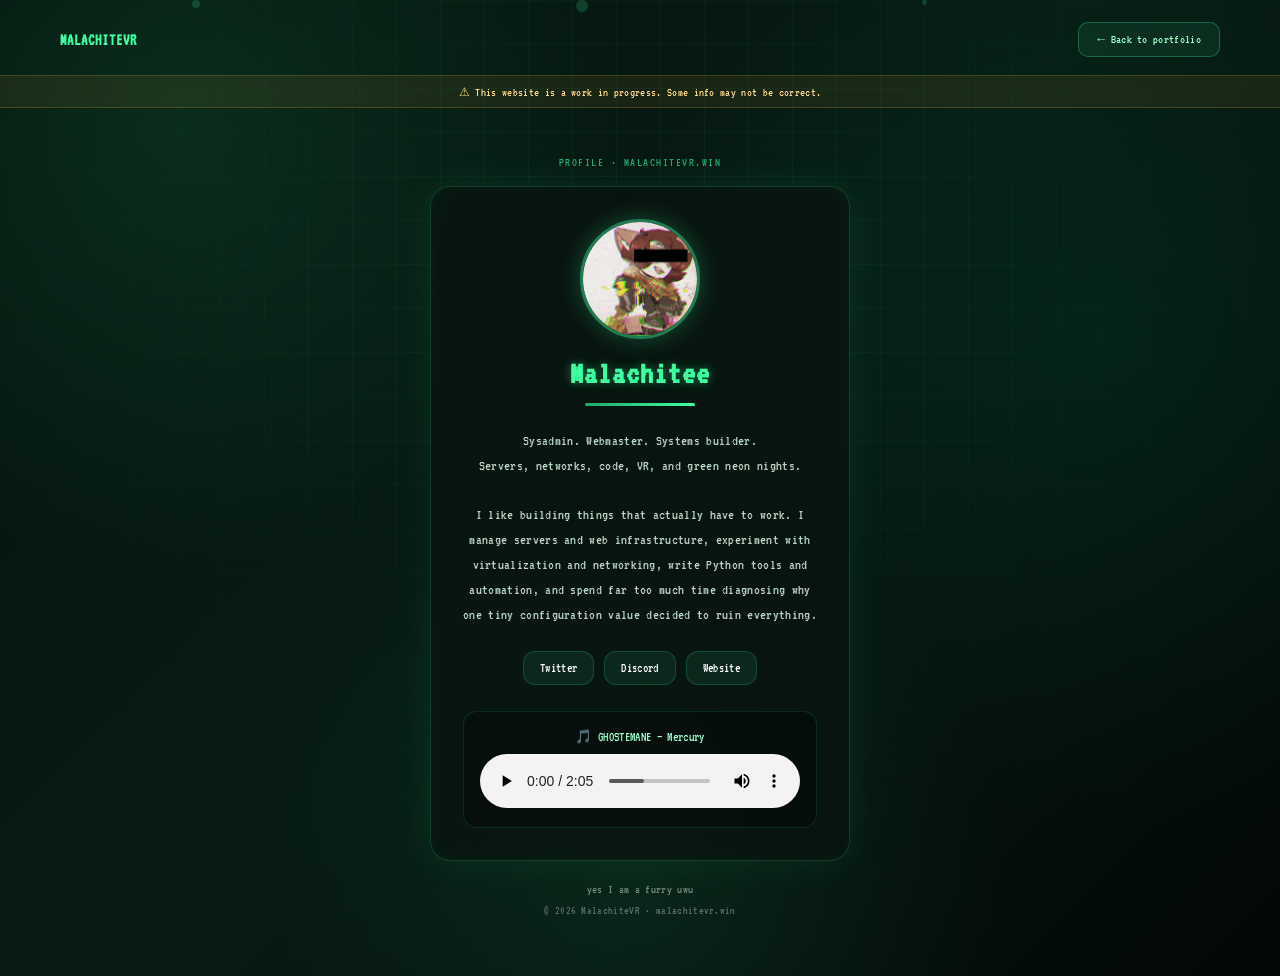
==== commit e2db463e: "Add files via upload" ====
--- a/aboutme.html
+++ b/aboutme.html
@@ -4,20 +4,14 @@
 <meta charset="UTF-8" />
 <meta name="viewport" content="width=device-width, initial-scale=1.0"/>
 <meta name="theme-color" content="#3dffa0">
-
-<title>Malachitee — MalachiteVR</title>
-
+<title>About Me — MalachiteVR</title>
 <link rel="icon" type="image/png" href="favicon.png">
-
 <link rel="preconnect" href="https://fonts.googleapis.com">
 <link rel="preconnect" href="https://fonts.gstatic.com" crossorigin>
 <link href="https://fonts.googleapis.com/css2?family=Syne:wght@600;700;800&family=IBM+Plex+Mono:wght@400;500;600&display=swap" rel="stylesheet">
-
 <link rel="stylesheet" href="aboutme.css" />
 </head>
-
 <body>
-
 <div class="grid-bg"></div>
 <div class="particle"></div>
 <div class="particle"></div>
@@ -31,23 +25,24 @@
 <div class="wip-banner">⚠ This website is a work in progress. Some info may not be correct.</div>
 
 <main class="wrap">
-
   <div class="eyebrow">Profile · malachitevr.win</div>
 
   <div class="card reveal">
-
     <div class="avatar">
       <img src="MOSHED-2025-11-30-0-14-15.gif" alt="Avatar">
     </div>
 
     <h1>Malachitee</h1>
-
     <div class="glow-line"></div>
 
     <div class="bio">
-      Digital rot. Balls of Steel.<br>
-      Static-filled nights and green neon dreams.
+      Sysadmin. Webmaster. Systems builder.<br>
+      Servers, networks, code, VR, and green neon nights.
     </div>
+
+    <p class="bio">
+      I like building things that actually have to work. I manage servers and web infrastructure, experiment with virtualization and networking, write Python tools and automation, and spend far too much time diagnosing why one tiny configuration value decided to ruin everything.
+    </p>
 
     <div class="socials">
       <a href="https://x.com/CyroTheProtogen" target="_blank" rel="noopener">Twitter</a>
@@ -61,13 +56,10 @@
         <source src="GHOSTEMANE - Mercury.mp3" type="audio/mpeg">
       </audio>
     </div>
-
   </div>
 
   <div class="footer">yes I am a furry uwu</div>
   <div class="copyright">© 2026 MalachiteVR · malachitevr.win</div>
-
 </main>
-
 </body>
 </html>
--- a/aboutme.css
+++ b/aboutme.css
@@ -1,3 +1,34 @@
+/* RETRO FONT THEME */
+@import url("https://fonts.googleapis.com/css2?family=VT323&display=swap");
+
+html, body {
+  font-family: "VT323", "Courier New", monospace !important;
+}
+
+body, body * {
+  font-family: "VT323", "Courier New", monospace !important;
+}
+
+/* Keep icons and glyphs visually intact where their own font is required. */
+i, svg, .icon, [class*="icon"] {
+  font-family: inherit;
+}
+
+/* Slightly stronger terminal-era typography */
+body {
+  letter-spacing: 0.02em;
+}
+
+h1, h2, h3, h4, h5, h6 {
+  font-family: "VT323", "Courier New", monospace !important;
+  letter-spacing: 0.03em;
+}
+
+button, input, textarea, select {
+  font-family: "VT323", "Courier New", monospace !important;
+}
+
+
 :root{
     --malachite: #3dffa0;
     --malachite-dim: #23a86b;
@@ -307,3 +338,34 @@
     .card{ padding:24px; }
     .wrap{ padding-top:32px; }
 }
+
+
+
+@import url("https://fonts.googleapis.com/css2?family=VT323&display=swap");
+
+html, body {
+  font-family: "VT323", "Courier New", monospace !important;
+}
+
+body, body * {
+  font-family: "VT323", "Courier New", monospace !important;
+}
+
+/* Keep icons and glyphs visually intact where their own font is required. */
+i, svg, .icon, [class*="icon"] {
+  font-family: inherit;
+}
+
+/* Slightly stronger terminal-era typography */
+body {
+  letter-spacing: 0.02em;
+}
+
+h1, h2, h3, h4, h5, h6 {
+  font-family: "VT323", "Courier New", monospace !important;
+  letter-spacing: 0.03em;
+}
+
+button, input, textarea, select {
+  font-family: "VT323", "Courier New", monospace !important;
+}
